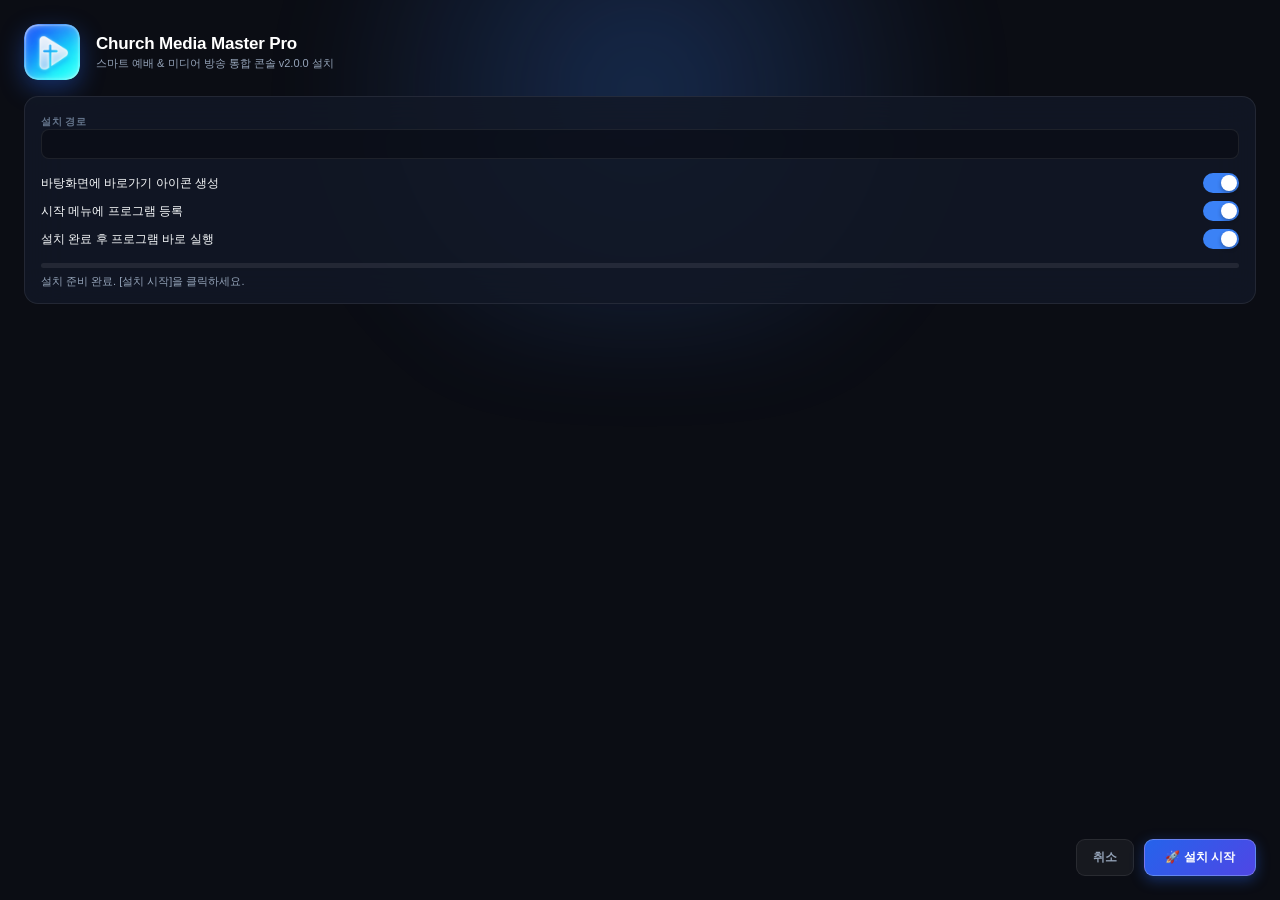
==== installer.html @ 7e3b93c9 "feat: Church Media Master Pro v2.0.0 with Setup Installer" ====
<!DOCTYPE html>
<html lang="ko">
<head>
  <meta charset="UTF-8">
  <meta name="viewport" content="width=device-width, initial-scale=1.0">
  <title>Church Media Master 설치 마법사</title>
  <link rel="icon" type="image/png" href="app_icon.png">
  <style>
    :root {
      --bg: #0b0d14;
      --card: rgba(18, 24, 38, 0.85);
      --border: rgba(255, 255, 255, 0.08);
      --accent: #3b82f6;
      --accent-glow: #6366f1;
      --text: #f8fafc;
      --muted: #94a3b8;
      --dim: #64748b;
      --ease: cubic-bezier(0.23, 1, 0.32, 1);
    }
    * { box-sizing: border-box; margin: 0; padding: 0; user-select: none; font-family: -apple-system, BlinkMacSystemFont, "Segoe UI Variable Display", "Segoe UI", "Malgun Gothic", sans-serif; }
    body {
      background-color: var(--bg);
      color: var(--text);
      width: 100vw;
      height: 100vh;
      overflow: hidden;
      display: flex;
      flex-direction: column;
      justify-content: space-between;
      padding: 24px;
    }

    .ambient-glow {
      position: absolute;
      top: -20%;
      left: 20%;
      width: 60%;
      height: 60%;
      background: radial-gradient(circle, rgba(59, 130, 246, 0.25) 0%, transparent 70%);
      filter: blur(40px);
      pointer-events: none;
      z-index: 0;
    }

    .installer-container {
      position: relative;
      z-index: 1;
      display: flex;
      flex-direction: column;
      gap: 16px;
    }

    /* Header */
    .header-row {
      display: flex;
      align-items: center;
      gap: 16px;
    }
    .logo-img {
      width: 56px;
      height: 56px;
      border-radius: 14px;
      box-shadow: 0 8px 24px rgba(37, 99, 235, 0.4);
    }
    .header-text h1 {
      font-size: 17px;
      font-weight: 800;
      letter-spacing: -0.01em;
      color: #ffffff;
    }
    .header-text p {
      font-size: 11px;
      color: var(--muted);
      margin-top: 2px;
    }

    /* Form Card */
    .glass-card {
      background: var(--card);
      backdrop-filter: blur(20px);
      -webkit-backdrop-filter: blur(20px);
      border: 1px solid var(--border);
      border-radius: 14px;
      padding: 14px 16px;
      display: flex;
      flex-direction: column;
      gap: 10px;
    }
    .field-label {
      font-size: 10px;
      font-weight: 700;
      color: var(--dim);
      text-transform: uppercase;
      letter-spacing: 0.05em;
    }
    .path-input {
      width: 100%;
      background: rgba(0, 0, 0, 0.3);
      border: 1px solid var(--border);
      border-radius: 8px;
      padding: 8px 12px;
      color: #ffffff;
      font-size: 11px;
      outline: none;
    }

    /* Options */
    .options-group {
      display: flex;
      flex-direction: column;
      gap: 8px;
      margin-top: 4px;
    }
    .option-row {
      display: flex;
      align-items: center;
      justify-content: space-between;
      font-size: 12px;
      color: var(--text);
      cursor: pointer;
    }
    .apple-switch {
      appearance: none;
      -webkit-appearance: none;
      width: 36px;
      height: 20px;
      background: rgba(255, 255, 255, 0.12);
      border-radius: 20px;
      position: relative;
      outline: none;
      cursor: pointer;
      transition: background 200ms var(--ease);
    }
    .apple-switch:checked {
      background: var(--accent);
    }
    .apple-switch::before {
      content: '';
      position: absolute;
      width: 16px;
      height: 16px;
      border-radius: 50%;
      background: #ffffff;
      top: 2px;
      left: 2px;
      transition: transform 200ms var(--ease);
      box-shadow: 0 2px 4px rgba(0,0,0,0.3);
    }
    .apple-switch:checked::before {
      transform: translateX(16px);
    }

    /* Progress Area */
    .progress-box {
      display: flex;
      flex-direction: column;
      gap: 6px;
      margin-top: 4px;
    }
    .progress-track {
      width: 100%;
      height: 5px;
      background: rgba(255, 255, 255, 0.08);
      border-radius: 3px;
      overflow: hidden;
    }
    .progress-fill {
      height: 100%;
      width: 0%;
      background: linear-gradient(90deg, #3b82f6, #818cf8);
      border-radius: 3px;
      transition: width 200ms var(--ease);
    }
    .status-text {
      font-size: 11px;
      color: var(--muted);
    }

    /* Footer Actions */
    .footer-actions {
      position: relative;
      z-index: 1;
      display: flex;
      align-items: center;
      justify-content: flex-end;
      gap: 10px;
    }
    .btn-secondary {
      padding: 9px 16px;
      border-radius: 9px;
      background: rgba(255, 255, 255, 0.05);
      border: 1px solid var(--border);
      color: var(--muted);
      font-size: 12px;
      font-weight: 600;
      cursor: pointer;
      transition: all 160ms var(--ease);
    }
    .btn-secondary:hover {
      background: rgba(255, 255, 255, 0.1);
      color: #ffffff;
    }
    .btn-primary {
      padding: 9px 20px;
      border-radius: 9px;
      background: linear-gradient(135deg, #2563eb 0%, #4f46e5 100%);
      border: 1px solid rgba(255, 255, 255, 0.25);
      color: #ffffff;
      font-size: 12px;
      font-weight: 700;
      cursor: pointer;
      box-shadow: 0 4px 14px rgba(37, 99, 235, 0.4);
      transition: transform 160ms var(--ease), box-shadow 160ms var(--ease);
    }
    .btn-primary:hover {
      box-shadow: 0 6px 20px rgba(37, 99, 235, 0.6);
    }
    .btn-primary:active {
      transform: scale(0.97);
    }
    .btn-primary:disabled {
      opacity: 0.6;
      cursor: not-allowed;
      transform: none;
    }
  </style>
</head>
<body>
  <div class="ambient-glow"></div>

  <div class="installer-container">
    <!-- Header -->
    <div class="header-row">
      <img src="app_icon.png" alt="Church Media Logo" class="logo-img">
      <div class="header-text">
        <h1>Church Media Master Pro</h1>
        <p>스마트 예배 & 미디어 방송 통합 콘솔 v2.0.0 설치</p>
      </div>
    </div>

    <!-- Form Card -->
    <div class="glass-card">
      <div>
        <label class="field-label">설치 경로</label>
        <input type="text" id="txtInstallDir" class="path-input" readonly>
      </div>

      <div class="options-group">
        <label class="option-row">
          <span>바탕화면에 바로가기 아이콘 생성</span>
          <input type="checkbox" id="chkDesktop" checked class="apple-switch">
        </label>
        <label class="option-row">
          <span>시작 메뉴에 프로그램 등록</span>
          <input type="checkbox" id="chkStartMenu" checked class="apple-switch">
        </label>
        <label class="option-row">
          <span>설치 완료 후 프로그램 바로 실행</span>
          <input type="checkbox" id="chkRunAfter" checked class="apple-switch">
        </label>
      </div>

      <div class="progress-box">
        <div class="progress-track">
          <div class="progress-fill" id="progressFill"></div>
        </div>
        <span class="status-text" id="statusText">설치 준비 완료. [설치 시작]을 클릭하세요.</span>
      </div>
    </div>
  </div>

  <!-- Footer Actions -->
  <div class="footer-actions">
    <button id="btnCancel" class="btn-secondary">취소</button>
    <button id="btnInstall" class="btn-primary">🚀 설치 시작</button>
  </div>

  <script>
    document.addEventListener('DOMContentLoaded', async () => {
      const txtInstallDir = document.getElementById('txtInstallDir');
      const chkDesktop = document.getElementById('chkDesktop');
      const chkStartMenu = document.getElementById('chkStartMenu');
      const chkRunAfter = document.getElementById('chkRunAfter');
      const btnInstall = document.getElementById('btnInstall');
      const btnCancel = document.getElementById('btnCancel');
      const progressFill = document.getElementById('progressFill');
      const statusText = document.getElementById('statusText');

      if (window.pywebview && window.pywebview.api) {
        const defaultDir = await window.pywebview.api.get_default_dir();
        txtInstallDir.value = defaultDir;
      }

      btnCancel.onclick = () => {
        if (window.pywebview && window.pywebview.api) {
          window.pywebview.api.close();
        }
      };

      btnInstall.onclick = async () => {
        btnInstall.disabled = true;
        btnInstall.textContent = '설치 진행 중...';
        btnCancel.disabled = true;

        if (window.pywebview && window.pywebview.api) {
          await window.pywebview.api.start_install({
            install_dir: txtInstallDir.value,
            create_desktop: chkDesktop.checked,
            create_startmenu: chkStartMenu.checked,
            run_after: chkRunAfter.checked
          });
        }
      };

      // Progress listener called from Python
      window.updateProgress = (percent, msg) => {
        progressFill.style.width = percent + '%';
        statusText.textContent = msg;
        if (percent >= 100) {
          statusText.style.color = '#38bdf8';
          btnInstall.textContent = '🎉 완료됨';
        }
      };
    });
  </script>
</body>
</html>
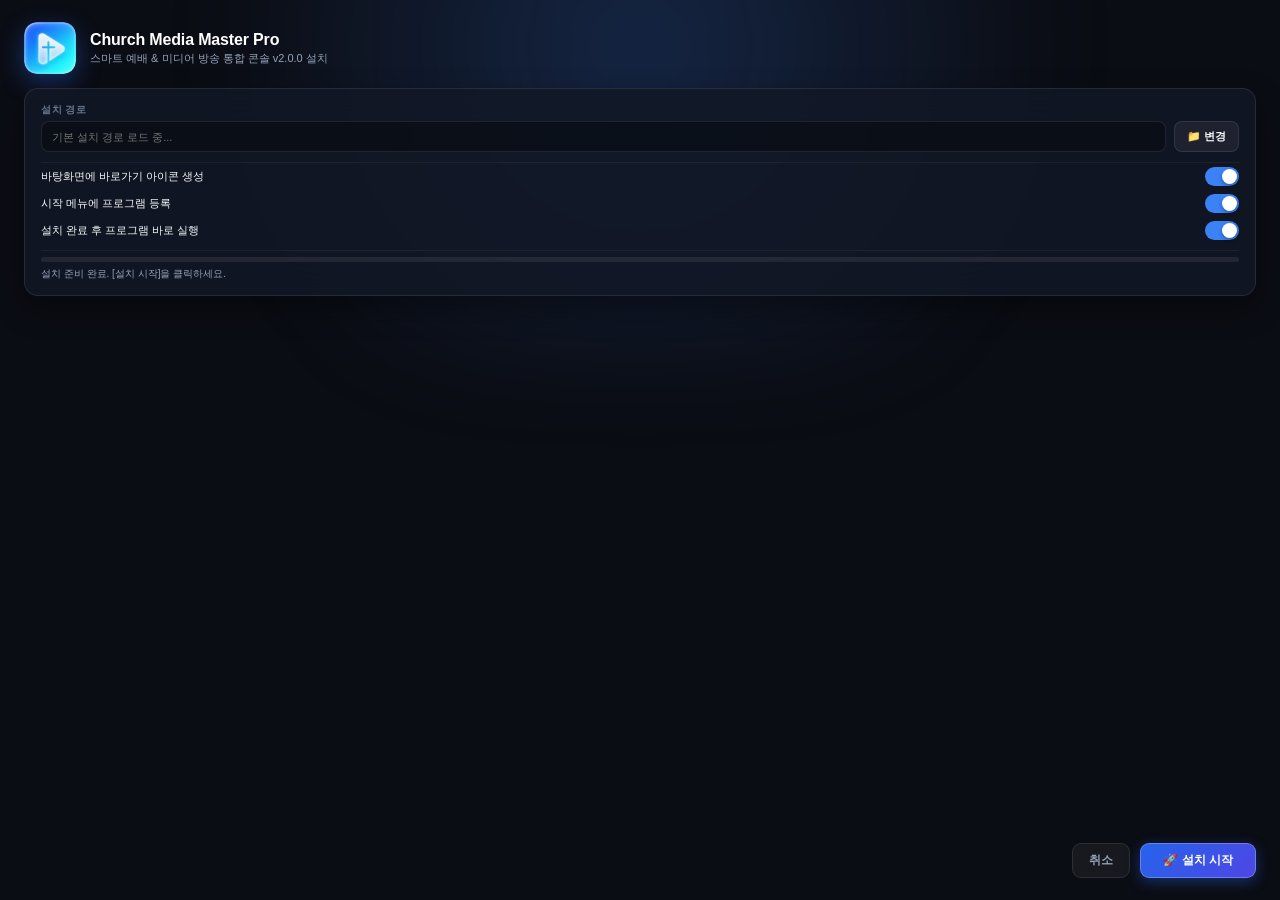
==== commit 4e411060: "feat: Church Media Master Pro v2.0.0 with Setup Installer" ====
--- a/installer.html
+++ b/installer.html
@@ -9,9 +9,8 @@
     :root {
       --bg: #0b0d14;
       --card: rgba(18, 24, 38, 0.85);
-      --border: rgba(255, 255, 255, 0.08);
+      --border: rgba(255, 255, 255, 0.09);
       --accent: #3b82f6;
-      --accent-glow: #6366f1;
       --text: #f8fafc;
       --muted: #94a3b8;
       --dim: #64748b;
@@ -27,17 +26,17 @@
       display: flex;
       flex-direction: column;
       justify-content: space-between;
-      padding: 24px;
+      padding: 22px 24px;
     }
 
     .ambient-glow {
       position: absolute;
-      top: -20%;
-      left: 20%;
-      width: 60%;
-      height: 60%;
-      background: radial-gradient(circle, rgba(59, 130, 246, 0.25) 0%, transparent 70%);
-      filter: blur(40px);
+      top: -30%;
+      left: 10%;
+      width: 80%;
+      height: 70%;
+      background: radial-gradient(circle, rgba(59, 130, 246, 0.22) 0%, transparent 70%);
+      filter: blur(50px);
       pointer-events: none;
       z-index: 0;
     }
@@ -47,23 +46,23 @@
       z-index: 1;
       display: flex;
       flex-direction: column;
-      gap: 16px;
+      gap: 14px;
     }
 
     /* Header */
     .header-row {
       display: flex;
       align-items: center;
-      gap: 16px;
+      gap: 14px;
     }
     .logo-img {
-      width: 56px;
-      height: 56px;
-      border-radius: 14px;
+      width: 52px;
+      height: 52px;
+      border-radius: 13px;
       box-shadow: 0 8px 24px rgba(37, 99, 235, 0.4);
     }
     .header-text h1 {
-      font-size: 17px;
+      font-size: 16px;
       font-weight: 800;
       letter-spacing: -0.01em;
       color: #ffffff;
@@ -85,6 +84,7 @@
       display: flex;
       flex-direction: column;
       gap: 10px;
+      box-shadow: 0 12px 30px rgba(0, 0, 0, 0.4);
     }
     .field-label {
       font-size: 10px;
@@ -92,39 +92,60 @@
       color: var(--dim);
       text-transform: uppercase;
       letter-spacing: 0.05em;
+      margin-bottom: 4px;
+      display: block;
+    }
+    .path-row {
+      display: flex;
+      gap: 8px;
     }
     .path-input {
-      width: 100%;
-      background: rgba(0, 0, 0, 0.3);
+      flex: 1;
+      background: rgba(0, 0, 0, 0.35);
       border: 1px solid var(--border);
       border-radius: 8px;
-      padding: 8px 12px;
+      padding: 7px 10px;
       color: #ffffff;
       font-size: 11px;
       outline: none;
     }
+    .btn-browse {
+      padding: 7px 12px;
+      background: rgba(255, 255, 255, 0.06);
+      border: 1px solid var(--border);
+      border-radius: 8px;
+      color: var(--text);
+      font-size: 11px;
+      font-weight: 600;
+      cursor: pointer;
+      transition: background 160ms var(--ease);
+    }
+    .btn-browse:hover {
+      background: rgba(255, 255, 255, 0.12);
+    }
 
     /* Options */
     .options-group {
       display: flex;
       flex-direction: column;
       gap: 8px;
-      margin-top: 4px;
+      padding-top: 4px;
+      border-top: 1px solid rgba(255, 255, 255, 0.05);
     }
     .option-row {
       display: flex;
       align-items: center;
       justify-content: space-between;
-      font-size: 12px;
+      font-size: 11px;
       color: var(--text);
       cursor: pointer;
     }
     .apple-switch {
       appearance: none;
       -webkit-appearance: none;
-      width: 36px;
-      height: 20px;
-      background: rgba(255, 255, 255, 0.12);
+      width: 34px;
+      height: 19px;
+      background: rgba(255, 255, 255, 0.14);
       border-radius: 20px;
       position: relative;
       outline: none;
@@ -137,8 +158,8 @@
     .apple-switch::before {
       content: '';
       position: absolute;
-      width: 16px;
-      height: 16px;
+      width: 15px;
+      height: 15px;
       border-radius: 50%;
       background: #ffffff;
       top: 2px;
@@ -147,15 +168,16 @@
       box-shadow: 0 2px 4px rgba(0,0,0,0.3);
     }
     .apple-switch:checked::before {
-      transform: translateX(16px);
+      transform: translateX(15px);
     }
 
     /* Progress Area */
     .progress-box {
       display: flex;
       flex-direction: column;
-      gap: 6px;
-      margin-top: 4px;
+      gap: 5px;
+      padding-top: 6px;
+      border-top: 1px solid rgba(255, 255, 255, 0.05);
     }
     .progress-track {
       width: 100%;
@@ -172,7 +194,7 @@
       transition: width 200ms var(--ease);
     }
     .status-text {
-      font-size: 11px;
+      font-size: 10px;
       color: var(--muted);
     }
 
@@ -184,9 +206,10 @@
       align-items: center;
       justify-content: flex-end;
       gap: 10px;
+      margin-top: 10px;
     }
     .btn-secondary {
-      padding: 9px 16px;
+      padding: 8px 16px;
       border-radius: 9px;
       background: rgba(255, 255, 255, 0.05);
       border: 1px solid var(--border);
@@ -201,7 +224,7 @@
       color: #ffffff;
     }
     .btn-primary {
-      padding: 9px 20px;
+      padding: 8px 22px;
       border-radius: 9px;
       background: linear-gradient(135deg, #2563eb 0%, #4f46e5 100%);
       border: 1px solid rgba(255, 255, 255, 0.25);
@@ -242,7 +265,10 @@
     <div class="glass-card">
       <div>
         <label class="field-label">설치 경로</label>
-        <input type="text" id="txtInstallDir" class="path-input" readonly>
+        <div class="path-row">
+          <input type="text" id="txtInstallDir" class="path-input" placeholder="기본 설치 경로 로드 중...">
+          <button id="btnBrowse" class="btn-browse" title="폴더 찾아보기">📁 변경</button>
+        </div>
       </div>
 
       <div class="options-group">
@@ -276,8 +302,19 @@
   </div>
 
   <script>
-    document.addEventListener('DOMContentLoaded', async () => {
+    async function initDir() {
       const txtInstallDir = document.getElementById('txtInstallDir');
+      if (window.pywebview && window.pywebview.api && window.pywebview.api.get_default_dir) {
+        try {
+          const dir = await window.pywebview.api.get_default_dir();
+          if (dir) txtInstallDir.value = dir;
+        } catch (e) {}
+      }
+    }
+
+    document.addEventListener('DOMContentLoaded', () => {
+      const txtInstallDir = document.getElementById('txtInstallDir');
+      const btnBrowse = document.getElementById('btnBrowse');
       const chkDesktop = document.getElementById('chkDesktop');
       const chkStartMenu = document.getElementById('chkStartMenu');
       const chkRunAfter = document.getElementById('chkRunAfter');
@@ -286,10 +323,15 @@
       const progressFill = document.getElementById('progressFill');
       const statusText = document.getElementById('statusText');
 
-      if (window.pywebview && window.pywebview.api) {
-        const defaultDir = await window.pywebview.api.get_default_dir();
-        txtInstallDir.value = defaultDir;
-      }
+      window.addEventListener('pywebviewready', initDir);
+      setTimeout(initDir, 300);
+
+      btnBrowse.onclick = async () => {
+        if (window.pywebview && window.pywebview.api && window.pywebview.api.choose_folder) {
+          const chosen = await window.pywebview.api.choose_folder();
+          if (chosen) txtInstallDir.value = chosen;
+        }
+      };
 
       btnCancel.onclick = () => {
         if (window.pywebview && window.pywebview.api) {
@@ -301,6 +343,7 @@
         btnInstall.disabled = true;
         btnInstall.textContent = '설치 진행 중...';
         btnCancel.disabled = true;
+        btnBrowse.disabled = true;
 
         if (window.pywebview && window.pywebview.api) {
           await window.pywebview.api.start_install({
@@ -312,7 +355,6 @@
         }
       };
 
-      // Progress listener called from Python
       window.updateProgress = (percent, msg) => {
         progressFill.style.width = percent + '%';
         statusText.textContent = msg;
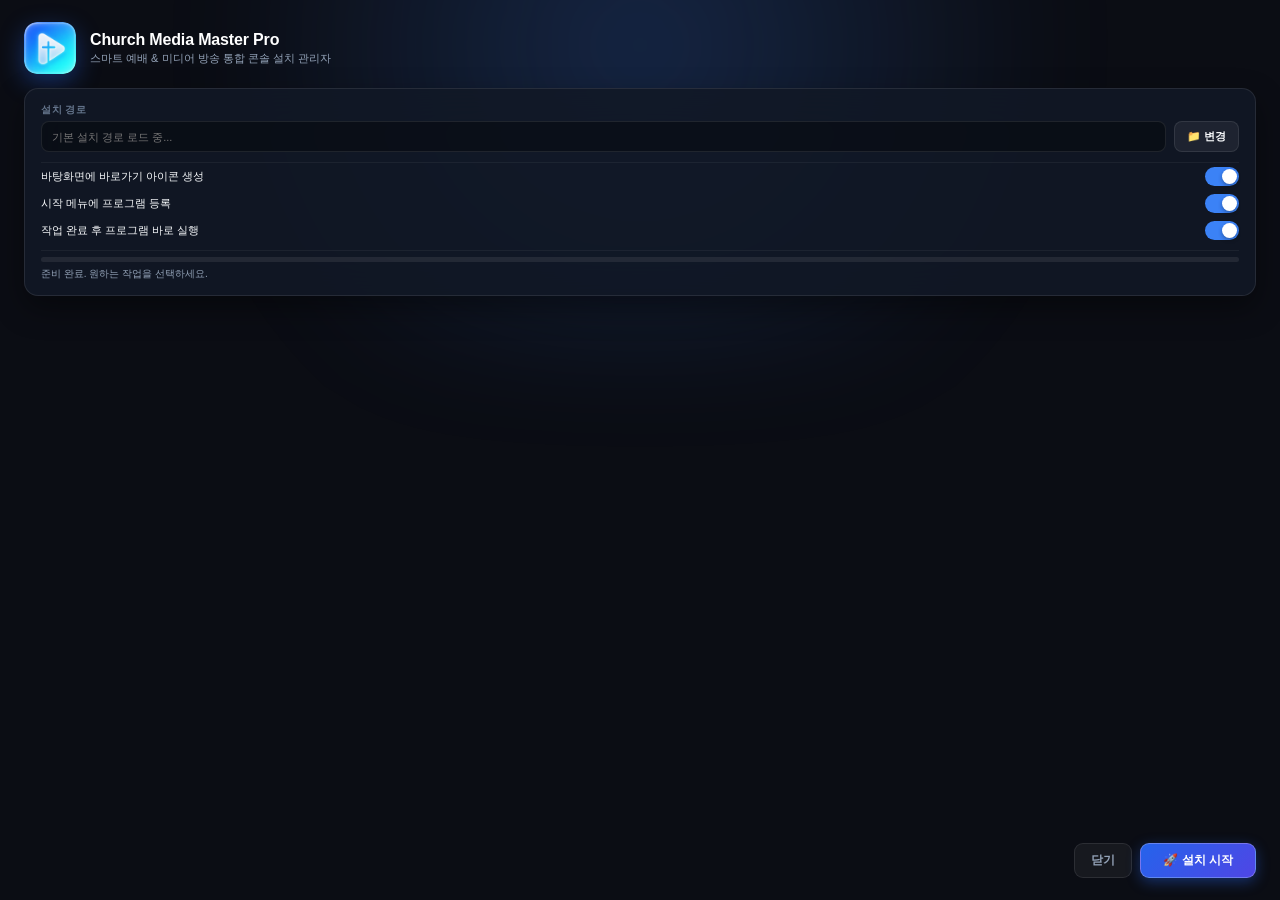
==== commit 7ad03d6e: "feat: Church Media Master Pro v2.1.0 update" ====
--- a/installer.html
+++ b/installer.html
@@ -8,9 +8,10 @@
   <style>
     :root {
       --bg: #0b0d14;
-      --card: rgba(18, 24, 38, 0.85);
+      --card: rgba(18, 24, 38, 0.88);
       --border: rgba(255, 255, 255, 0.09);
       --accent: #3b82f6;
+      --danger: #ef4444;
       --text: #f8fafc;
       --muted: #94a3b8;
       --dim: #64748b;
@@ -73,7 +74,7 @@
       margin-top: 2px;
     }
 
-    /* Form Card */
+    /* Card */
     .glass-card {
       background: var(--card);
       backdrop-filter: blur(20px);
@@ -122,6 +123,19 @@
     }
     .btn-browse:hover {
       background: rgba(255, 255, 255, 0.12);
+    }
+
+    /* Existing Install Notice */
+    .existing-badge {
+      display: flex;
+      align-items: center;
+      gap: 8px;
+      background: rgba(59, 130, 246, 0.12);
+      border: 1px solid rgba(59, 130, 246, 0.3);
+      padding: 8px 12px;
+      border-radius: 8px;
+      font-size: 11px;
+      color: #93c5fd;
     }
 
     /* Options */
@@ -204,10 +218,19 @@
       z-index: 1;
       display: flex;
       align-items: center;
-      justify-content: flex-end;
+      justify-content: space-between;
       gap: 10px;
       margin-top: 10px;
     }
+    .footer-left {
+      display: flex;
+      gap: 8px;
+    }
+    .footer-right {
+      display: flex;
+      gap: 8px;
+    }
+
     .btn-secondary {
       padding: 8px 16px;
       border-radius: 9px;
@@ -223,6 +246,21 @@
       background: rgba(255, 255, 255, 0.1);
       color: #ffffff;
     }
+    .btn-danger {
+      padding: 8px 14px;
+      border-radius: 9px;
+      background: rgba(239, 68, 68, 0.12);
+      border: 1px solid rgba(239, 68, 68, 0.3);
+      color: #fca5a5;
+      font-size: 12px;
+      font-weight: 600;
+      cursor: pointer;
+      transition: all 160ms var(--ease);
+    }
+    .btn-danger:hover {
+      background: rgba(239, 68, 68, 0.25);
+      color: #ffffff;
+    }
     .btn-primary {
       padding: 8px 22px;
       border-radius: 9px;
@@ -241,11 +279,13 @@
     .btn-primary:active {
       transform: scale(0.97);
     }
-    .btn-primary:disabled {
+    .btn-primary:disabled, .btn-danger:disabled {
       opacity: 0.6;
       cursor: not-allowed;
       transform: none;
     }
+
+    .hidden { display: none !important; }
   </style>
 </head>
 <body>
@@ -257,12 +297,16 @@
       <img src="app_icon.png" alt="Church Media Logo" class="logo-img">
       <div class="header-text">
         <h1>Church Media Master Pro</h1>
-        <p>스마트 예배 & 미디어 방송 통합 콘솔 v2.0.0 설치</p>
+        <p id="headerSubText">스마트 예배 & 미디어 방송 통합 콘솔 설치 관리자</p>
       </div>
     </div>
 
     <!-- Form Card -->
     <div class="glass-card">
+      <div id="existingNotice" class="existing-badge hidden">
+        <span>ℹ️ 기존에 설치된 프로그램이 감지되었습니다. 최신 버전으로 업데이트하거나 삭제할 수 있습니다.</span>
+      </div>
+
       <div>
         <label class="field-label">설치 경로</label>
         <div class="path-row">
@@ -281,7 +325,7 @@
           <input type="checkbox" id="chkStartMenu" checked class="apple-switch">
         </label>
         <label class="option-row">
-          <span>설치 완료 후 프로그램 바로 실행</span>
+          <span>작업 완료 후 프로그램 바로 실행</span>
           <input type="checkbox" id="chkRunAfter" checked class="apple-switch">
         </label>
       </div>
@@ -290,24 +334,42 @@
         <div class="progress-track">
           <div class="progress-fill" id="progressFill"></div>
         </div>
-        <span class="status-text" id="statusText">설치 준비 완료. [설치 시작]을 클릭하세요.</span>
+        <span class="status-text" id="statusText">준비 완료. 원하는 작업을 선택하세요.</span>
       </div>
     </div>
   </div>
 
   <!-- Footer Actions -->
   <div class="footer-actions">
-    <button id="btnCancel" class="btn-secondary">취소</button>
-    <button id="btnInstall" class="btn-primary">🚀 설치 시작</button>
+    <div class="footer-left">
+      <button id="btnUninstall" class="btn-danger hidden" title="프로그램 및 바로가기를 완전히 삭제합니다">🗑️ 프로그램 삭제</button>
+    </div>
+    <div class="footer-right">
+      <button id="btnCancel" class="btn-secondary">닫기</button>
+      <button id="btnInstall" class="btn-primary">🚀 설치 시작</button>
+    </div>
   </div>
 
   <script>
-    async function initDir() {
+    async function checkState() {
       const txtInstallDir = document.getElementById('txtInstallDir');
-      if (window.pywebview && window.pywebview.api && window.pywebview.api.get_default_dir) {
+      const btnInstall = document.getElementById('btnInstall');
+      const btnUninstall = document.getElementById('btnUninstall');
+      const existingNotice = document.getElementById('existingNotice');
+      const headerSubText = document.getElementById('headerSubText');
+
+      if (window.pywebview && window.pywebview.api) {
         try {
           const dir = await window.pywebview.api.get_default_dir();
           if (dir) txtInstallDir.value = dir;
+
+          const isInstalled = await window.pywebview.api.check_installed(txtInstallDir.value);
+          if (isInstalled) {
+            existingNotice.classList.remove('hidden');
+            btnUninstall.classList.remove('hidden');
+            btnInstall.textContent = '🔄 최신 버전으로 업데이트';
+            headerSubText.textContent = '기존 설치본 관리 (업데이트 및 완전 삭제)';
+          }
         } catch (e) {}
       }
     }
@@ -319,17 +381,21 @@
       const chkStartMenu = document.getElementById('chkStartMenu');
       const chkRunAfter = document.getElementById('chkRunAfter');
       const btnInstall = document.getElementById('btnInstall');
+      const btnUninstall = document.getElementById('btnUninstall');
       const btnCancel = document.getElementById('btnCancel');
       const progressFill = document.getElementById('progressFill');
       const statusText = document.getElementById('statusText');
 
-      window.addEventListener('pywebviewready', initDir);
-      setTimeout(initDir, 300);
+      window.addEventListener('pywebviewready', checkState);
+      setTimeout(checkState, 300);
 
       btnBrowse.onclick = async () => {
         if (window.pywebview && window.pywebview.api && window.pywebview.api.choose_folder) {
           const chosen = await window.pywebview.api.choose_folder();
-          if (chosen) txtInstallDir.value = chosen;
+          if (chosen) {
+            txtInstallDir.value = chosen;
+            checkState();
+          }
         }
       };
 
@@ -339,11 +405,13 @@
         }
       };
 
+      // Install / Update action
       btnInstall.onclick = async () => {
         btnInstall.disabled = true;
-        btnInstall.textContent = '설치 진행 중...';
+        btnInstall.textContent = '처리 진행 중...';
         btnCancel.disabled = true;
         btnBrowse.disabled = true;
+        btnUninstall.disabled = true;
 
         if (window.pywebview && window.pywebview.api) {
           await window.pywebview.api.start_install({
@@ -355,6 +423,23 @@
         }
       };
 
+      // Uninstall action
+      btnUninstall.onclick = async () => {
+        if (!confirm('정말로 Church Media Master를 컴퓨터에서 완전히 삭제하시겠습니까?\n(바탕화면 및 시작 메뉴 바로가기도 함께 정리됩니다)')) {
+          return;
+        }
+
+        btnInstall.disabled = true;
+        btnCancel.disabled = true;
+        btnBrowse.disabled = true;
+        btnUninstall.disabled = true;
+        btnUninstall.textContent = '삭제 진행 중...';
+
+        if (window.pywebview && window.pywebview.api) {
+          await window.pywebview.api.start_uninstall(txtInstallDir.value);
+        }
+      };
+
       window.updateProgress = (percent, msg) => {
         progressFill.style.width = percent + '%';
         statusText.textContent = msg;
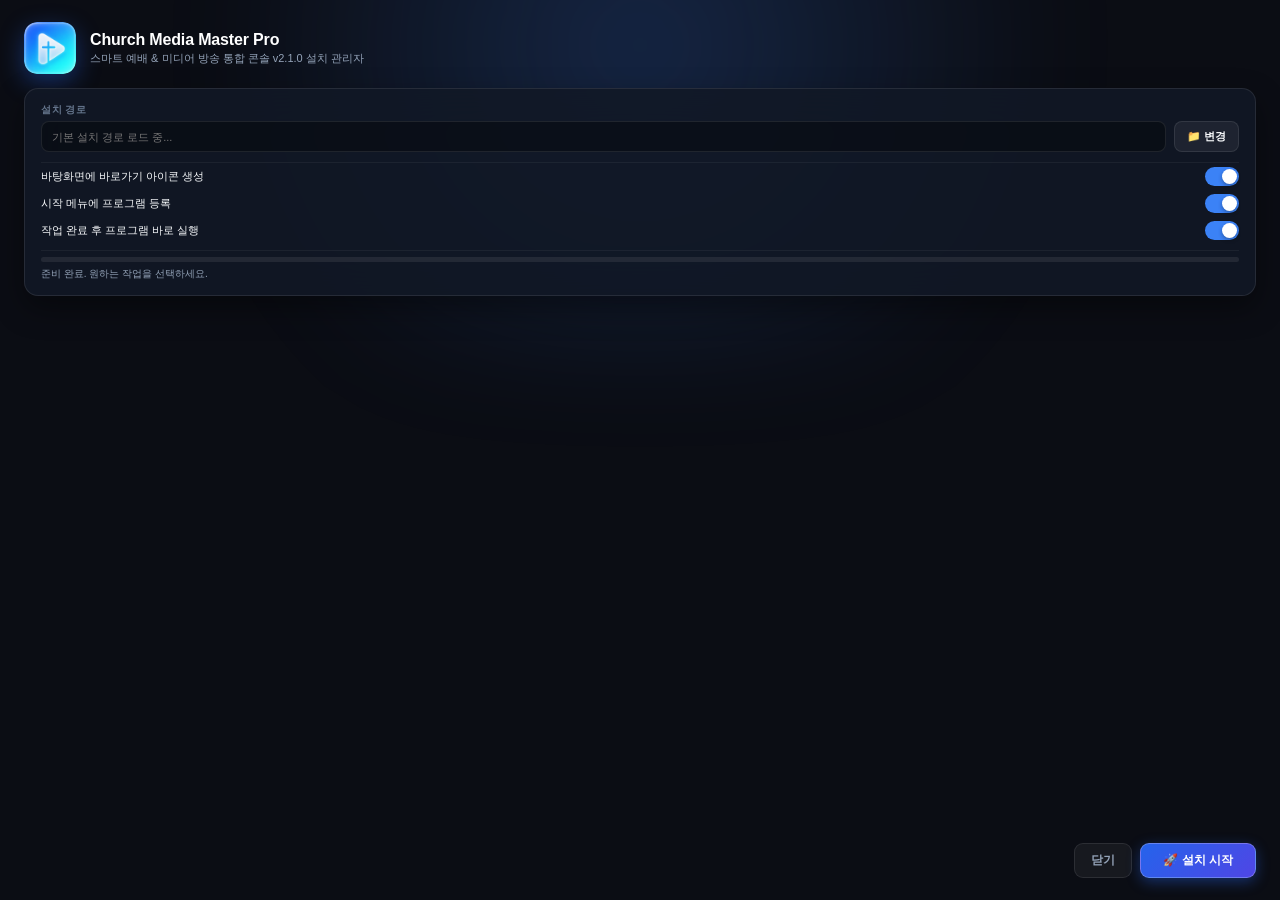
==== commit 8ced21c2: "feat: Church Media Master Pro v2.1.0 update" ====
--- a/installer.html
+++ b/installer.html
@@ -297,7 +297,7 @@
       <img src="app_icon.png" alt="Church Media Logo" class="logo-img">
       <div class="header-text">
         <h1>Church Media Master Pro</h1>
-        <p id="headerSubText">스마트 예배 & 미디어 방송 통합 콘솔 설치 관리자</p>
+        <p id="headerSubText">스마트 예배 & 미디어 방송 통합 콘솔 v2.1.0 설치 관리자</p>
       </div>
     </div>
 
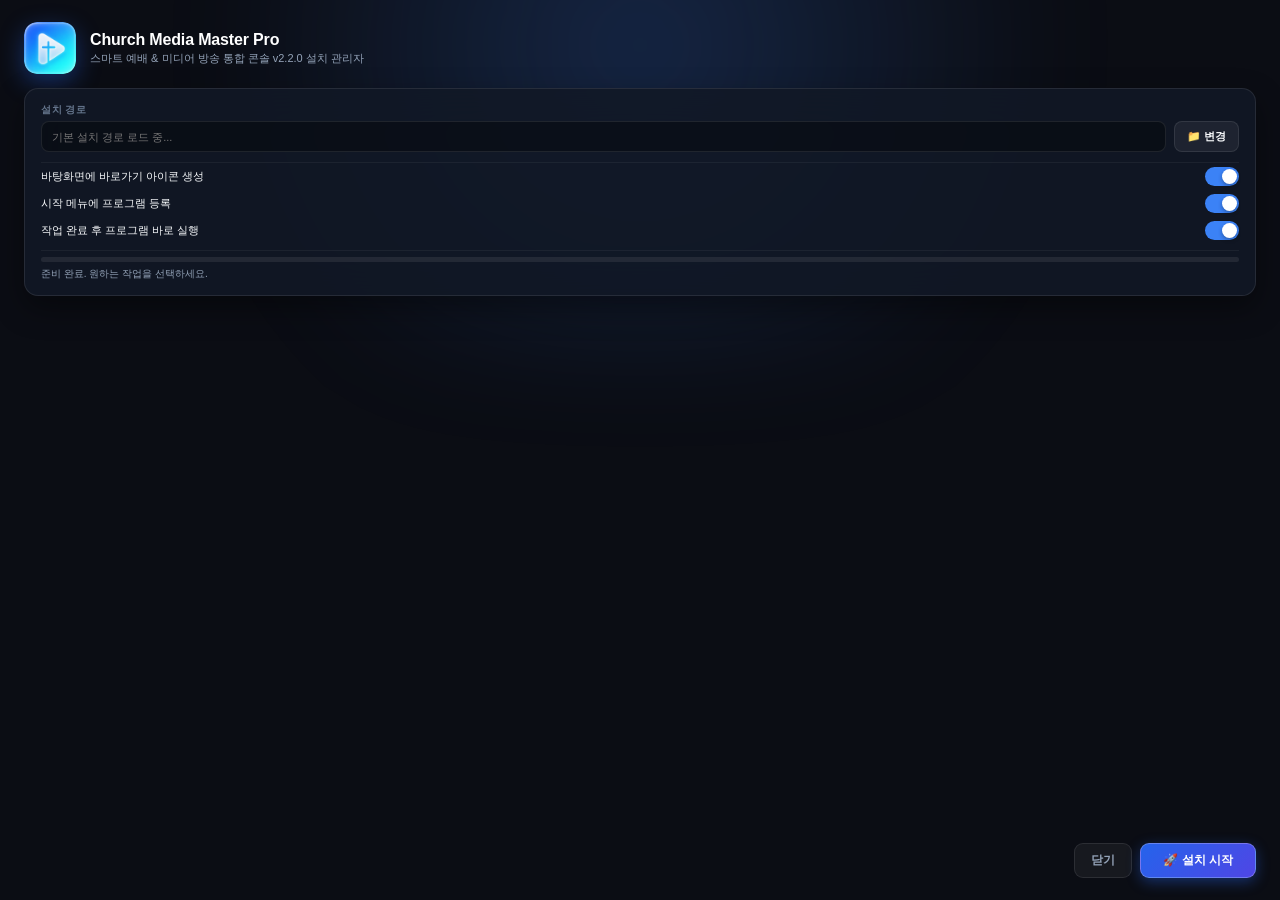
==== commit ab2a5387: "feat: Church Media Master Pro v2.2.0 update" ====
--- a/installer.html
+++ b/installer.html
@@ -297,7 +297,7 @@
       <img src="app_icon.png" alt="Church Media Logo" class="logo-img">
       <div class="header-text">
         <h1>Church Media Master Pro</h1>
-        <p id="headerSubText">스마트 예배 & 미디어 방송 통합 콘솔 v2.1.0 설치 관리자</p>
+        <p id="headerSubText">스마트 예배 & 미디어 방송 통합 콘솔 v2.2.0 설치 관리자</p>
       </div>
     </div>
 
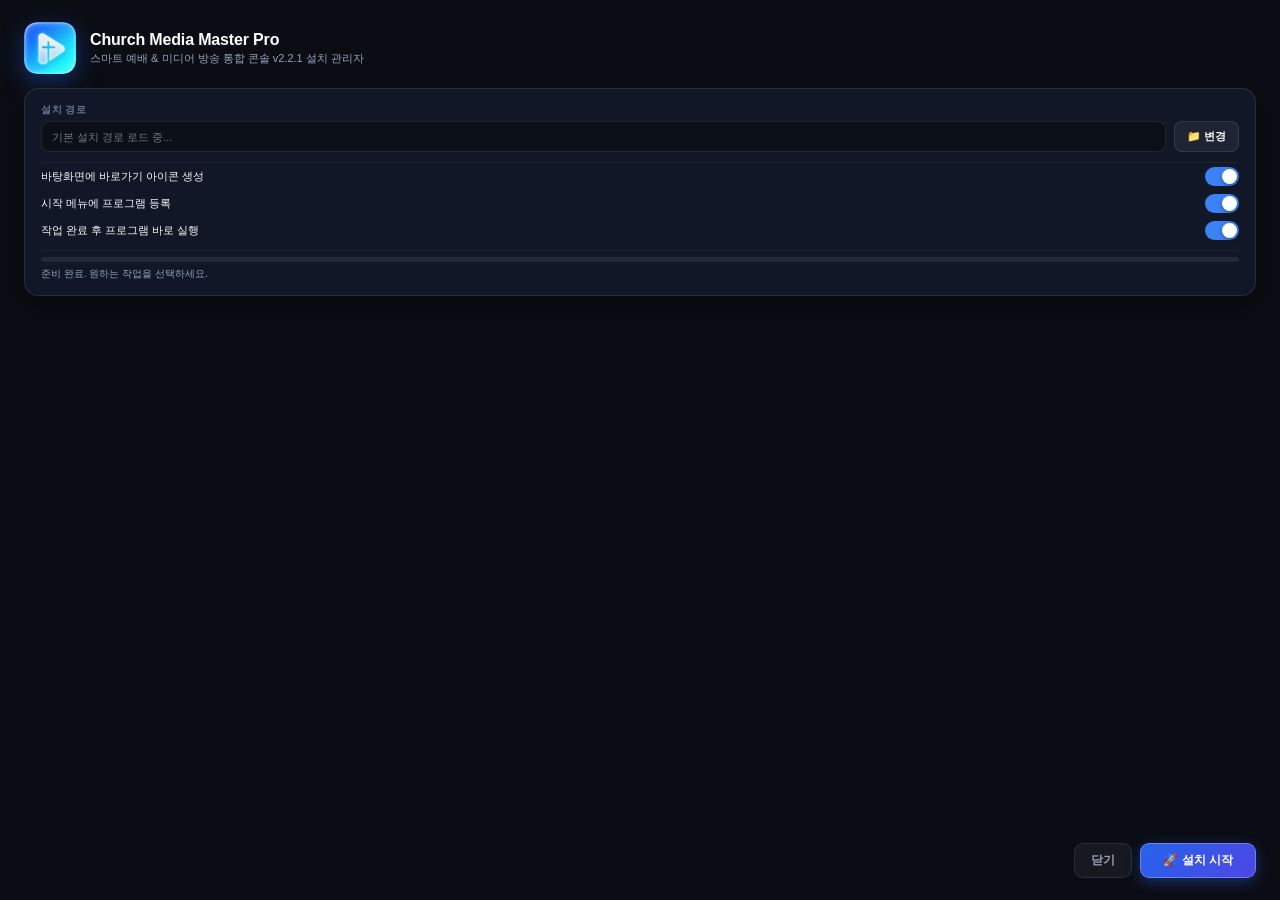
==== commit c2f14393: "feat: Church Media Master Pro v2.2.1 update" ====
--- a/installer.html
+++ b/installer.html
@@ -31,15 +31,7 @@
     }
 
     .ambient-glow {
-      position: absolute;
-      top: -30%;
-      left: 10%;
-      width: 80%;
-      height: 70%;
-      background: radial-gradient(circle, rgba(59, 130, 246, 0.22) 0%, transparent 70%);
-      filter: blur(50px);
-      pointer-events: none;
-      z-index: 0;
+      display: none !important;
     }
 
     .installer-container {
@@ -74,11 +66,9 @@
       margin-top: 2px;
     }
 
-    /* Card */
+    /* Card (Zero-Lag Solid Dark Card) */
     .glass-card {
-      background: var(--card);
-      backdrop-filter: blur(20px);
-      -webkit-backdrop-filter: blur(20px);
+      background: #111726;
       border: 1px solid var(--border);
       border-radius: 14px;
       padding: 14px 16px;
@@ -297,7 +287,7 @@
       <img src="app_icon.png" alt="Church Media Logo" class="logo-img">
       <div class="header-text">
         <h1>Church Media Master Pro</h1>
-        <p id="headerSubText">스마트 예배 & 미디어 방송 통합 콘솔 v2.2.0 설치 관리자</p>
+        <p id="headerSubText">스마트 예배 & 미디어 방송 통합 콘솔 v2.2.1 설치 관리자</p>
       </div>
     </div>
 
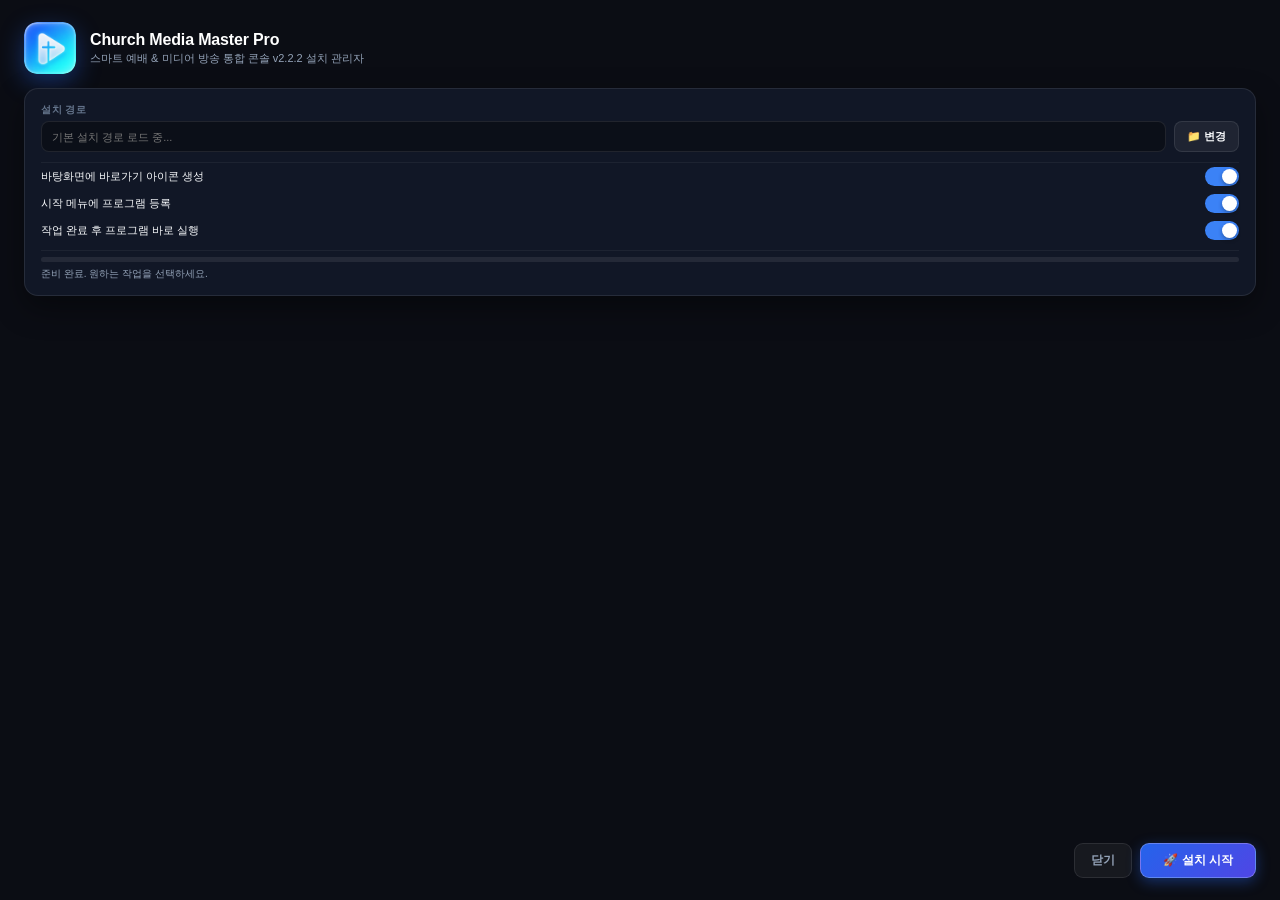
==== commit cc9c1a35: "feat: Church Media Master Pro v2.2.2 update" ====
--- a/installer.html
+++ b/installer.html
@@ -287,7 +287,7 @@
       <img src="app_icon.png" alt="Church Media Logo" class="logo-img">
       <div class="header-text">
         <h1>Church Media Master Pro</h1>
-        <p id="headerSubText">스마트 예배 & 미디어 방송 통합 콘솔 v2.2.1 설치 관리자</p>
+        <p id="headerSubText">스마트 예배 & 미디어 방송 통합 콘솔 v2.2.2 설치 관리자</p>
       </div>
     </div>
 
